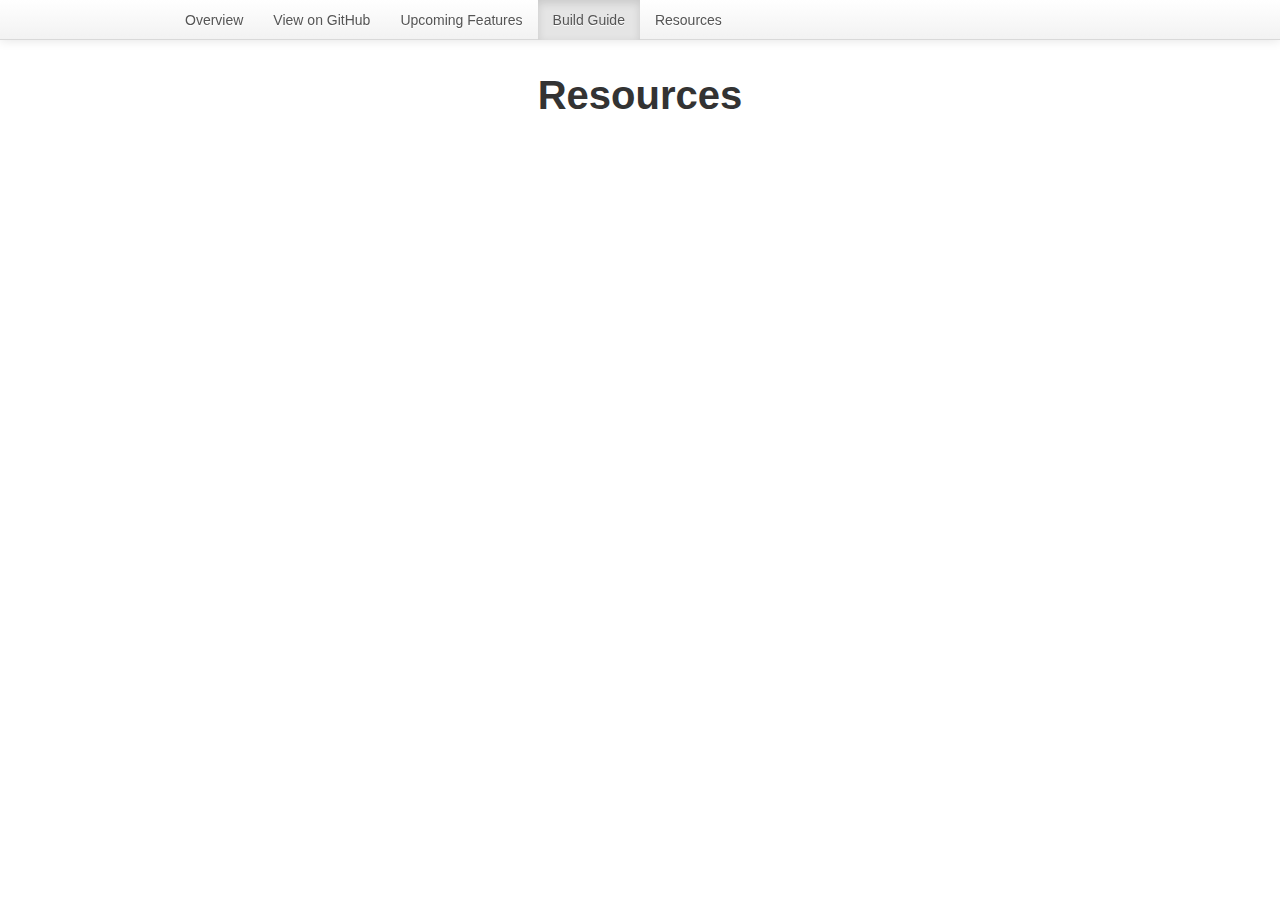
==== build-guide.html @ 9499605d "Created template pages" ====
<!DOCTYPE html>
<html>
    <head>
        <title>OpenWeather++</title>
        <meta name="viewport" content="width=device-width, initial-scale=1, maximum-scale=1">
        <script src="https://ajax.googleapis.com/ajax/libs/jquery/1.7.2/jquery.min.js"></script>
        <link type="text/css" href="bootstrap/css/bootstrap-responsive.css" rel="Stylesheet">
        <link type="text/css" href="bootstrap/css/bootstrap.css" rel="Stylesheet"/>
        <link type="text/css" href="css/main.css" rel="Stylesheet"/>
        <script type="text/javascript" src="bootstrap/js/bootstrap.js"></script>
    </head>
    <body>
        <div class="navbar navbar-fixed-top">
            <div class="navbar-inner">
                <div class="container">
                    <div class="nav-collapse">
                        <ul class="nav">
                            <li><a href="index.html">Overview</a></li>
                            <li><a href="https://github.com/Tylerflick/OpenWeather-PlusPlus">View on GitHub</a></li>
                            <li><a href="upcoming.html">Upcoming Features</a></li>
                            <li class="active"><a>Build Guide</a></li>
                            <li><a href="resources.html">Resources</a></li>
                        </ul>
                    </div>
                </div>
            </div>
        </div>
        <div class="container-fluid">
            <div class="header row-fluid">
                <h1 class="centered" id="title">Resources</h1>
            </div>
            <div class="main row-fluid">
                
            </div>
        </div>
    </body>
</html>
---- css/main.css ----
.header
{
    margin-top: 50px;
    padding-top: 15px;
}
.centered
{
    display: block !important;
    margin-left: auto !important;
    margin-right: auto !important;
    text-align: center;
}
#title
{
    font-size: 30pt !important;
}
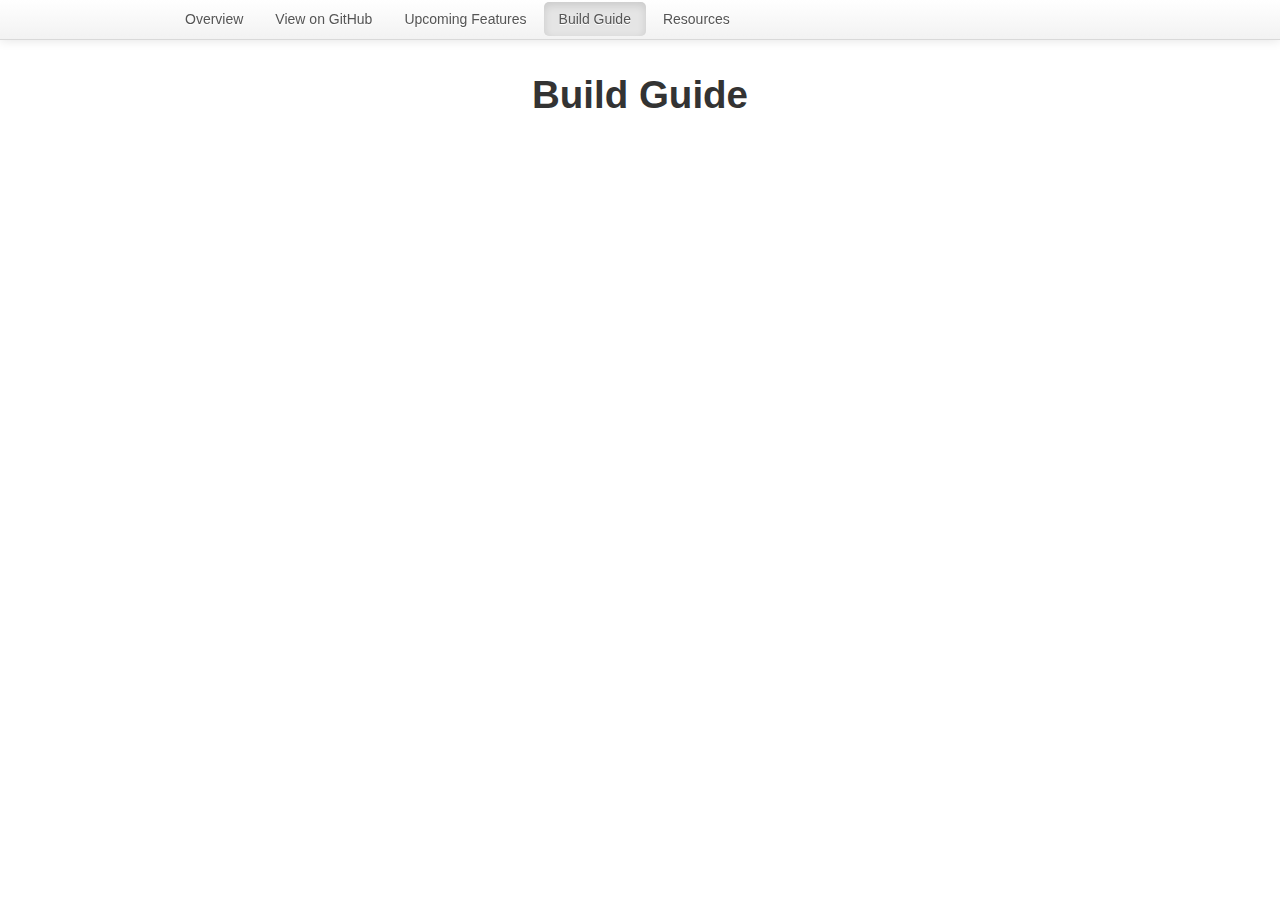
==== commit 8a4df803: "Added graphics to index. Updates whitepaper." ====
--- a/build-guide.html
+++ b/build-guide.html
@@ -13,21 +13,19 @@
         <div class="navbar navbar-fixed-top">
             <div class="navbar-inner">
                 <div class="container">
-                    <div class="nav-collapse">
-                        <ul class="nav">
-                            <li><a href="index.html">Overview</a></li>
-                            <li><a href="https://github.com/Tylerflick/OpenWeather-PlusPlus">View on GitHub</a></li>
-                            <li><a href="upcoming.html">Upcoming Features</a></li>
-                            <li class="active"><a>Build Guide</a></li>
-                            <li><a href="resources.html">Resources</a></li>
-                        </ul>
-                    </div>
+                    <ul class="nav nav-pills">
+                        <li><a href="index.html">Overview</a></li>
+                        <li><a href="https://github.com/Tylerflick/OpenWeather-PlusPlus">View on GitHub</a></li>
+                        <li><a href="upcoming.html">Upcoming Features</a></li>
+                        <li class="active"><a>Build Guide</a></li>
+                        <li><a href="resources.html">Resources</a></li>
+                    </ul>
                 </div>
             </div>
         </div>
         <div class="container-fluid">
             <div class="header row-fluid">
-                <h1 class="centered" id="title">Resources</h1>
+                <h1 class="centered" id="title">Build Guide</h1>
             </div>
             <div class="main row-fluid">
                 
--- a/css/main.css
+++ b/css/main.css
@@ -12,5 +12,42 @@
 }
 #title
 {
-    font-size: 30pt !important;
+	font-size: 2.75em !important;
+	display: block;
 }
+.cloud-parent
+{
+	position: relative;
+	z-index: -1;
+	bottom: 62px;
+}
+#cloud-img
+{
+	max-width: 120px;
+	position: relative;
+	right: 163px;
+	bottom: 30px;
+	z-index: -3;
+
+	animation: cloud 5s infinite;
+	-webkit-animation: cloud 5s infinite;
+}
+
+
+
+@keyframes cloud
+{
+	from {width: 15% !important}
+	to {width: 18% !important}
+}
+
+@-webkit-keyframes cloud
+{
+	0% {max-width: 120px}
+	
+	50% {max-width: 125px}
+	
+	100% {max-width: 120px}
+}
+
+
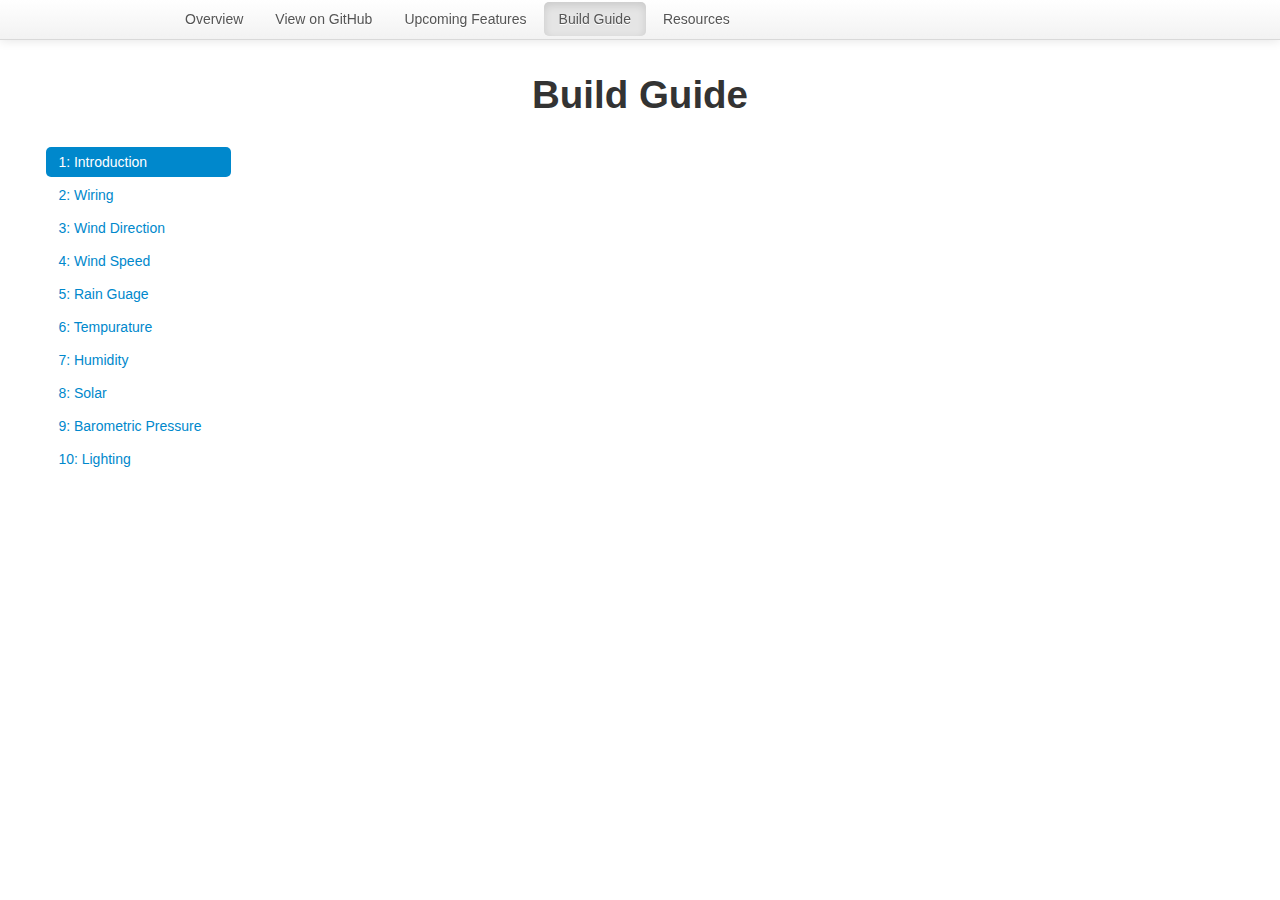
==== commit 60c114ba: "Added content to site. Renamed docs" ====
--- a/build-guide.html
+++ b/build-guide.html
@@ -27,8 +27,23 @@
             <div class="header row-fluid">
                 <h1 class="centered" id="title">Build Guide</h1>
             </div>
-            <div class="main row-fluid">
-                
+            <div class="main row-fluid tabbable">
+				</br>
+				<ul class="nav nav-pills nav-stacked span2">
+				  <li class="active"><a href="">1: Introduction</a></li>
+				  <li><a href="#wiring">2: Wiring</a></li>
+				  <li><a href="#wind_dir">3: Wind Direction</a></li>
+				  <li><a href="#wind_spd">4: Wind Speed</a></li>
+				  <li><a href="#rain">5: Rain Guage</a></li>
+				  <li><a href="#temp">6: Tempurature</a></li>
+				  <li><a href="#hum">7: Humidity</a></li>
+				  <li><a href="#solar">8: Solar</a></li>
+				  <li><a href="#bar">9: Barometric Pressure</a></li>
+				  <li><a href="#lighting">10: Lighting</a></li>
+				</ul>
+				<div class="span9 pill-content">
+					
+				</div>
             </div>
         </div>
     </body>
--- a/css/main.css
+++ b/css/main.css
@@ -24,30 +24,49 @@
 #cloud-img
 {
 	max-width: 120px;
+	height: auto;
 	position: relative;
 	right: 163px;
-	bottom: 30px;
+	bottom: 27px;
 	z-index: -3;
-
-	animation: cloud 5s infinite;
+/*	animation: cloud 5s infinite;
 	-webkit-animation: cloud 5s infinite;
+	-moz-animation: cloud 5s infinite;*/
 }
 
 
 
 @keyframes cloud
 {
-	from {width: 15% !important}
-	to {width: 18% !important}
+	0% {max-width: 120px}
+	50% {max-width: 125px}
+	100% {max-width: 120px}
 }
 
 @-webkit-keyframes cloud
 {
 	0% {max-width: 120px}
-	
 	50% {max-width: 125px}
-	
 	100% {max-width: 120px}
 }
 
+@-moz-keyframes cloud
+{
+	0% {max-width: 120px}
+	50% {max-width: 125px}
+	100% {max-width: 120px}
+}
 
+.large-font
+{
+	font-size: 16pt;
+	line-height: 120%;
+	text-align: center;
+}
+.main-button
+{
+	margin-right: 20px;
+	width: 200px !important;
+}
+
+
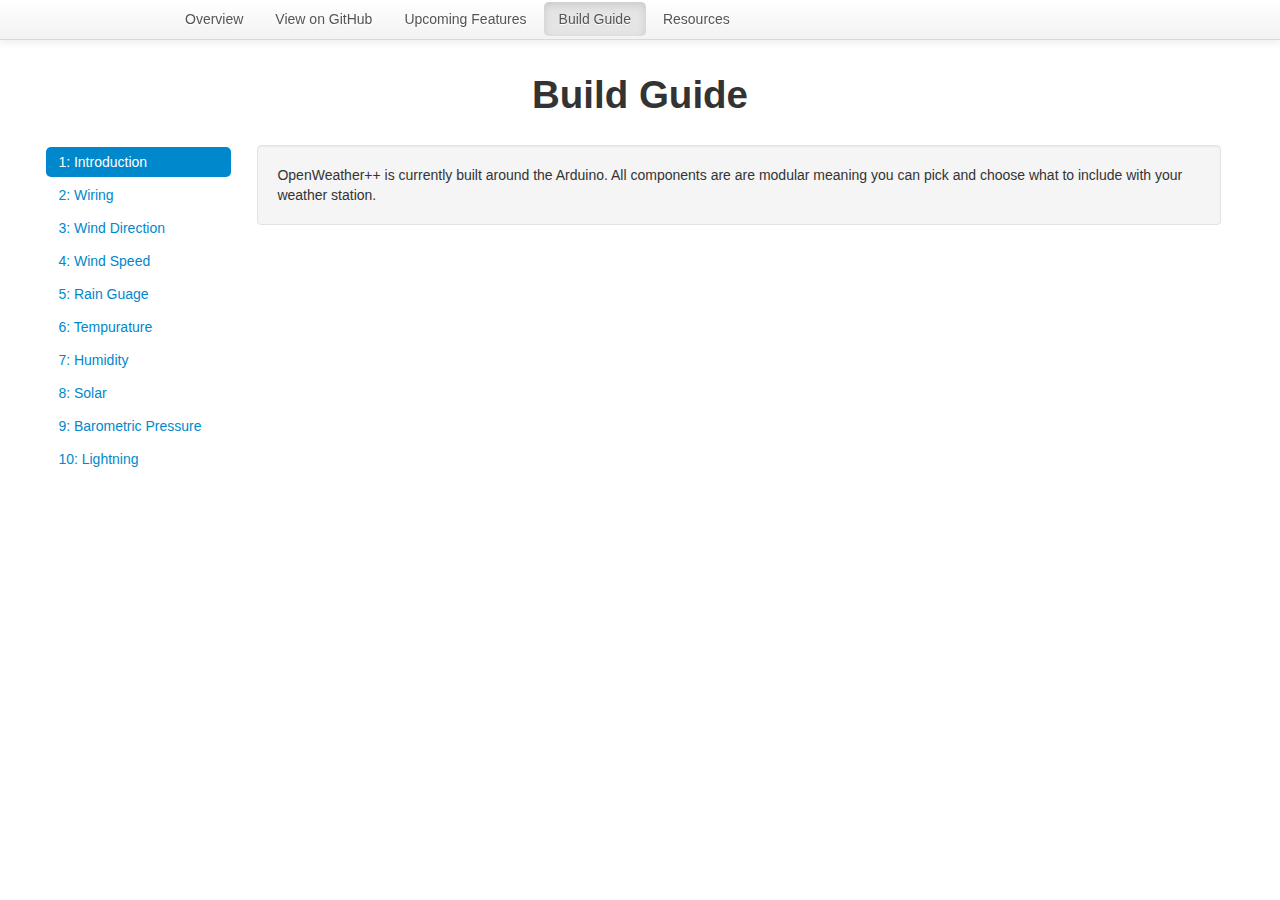
==== commit 0a72377a: "Updates to Build Guide. Added cloud animation to landing page" ====
--- a/build-guide.html
+++ b/build-guide.html
@@ -7,7 +7,7 @@
         <link type="text/css" href="bootstrap/css/bootstrap-responsive.css" rel="Stylesheet">
         <link type="text/css" href="bootstrap/css/bootstrap.css" rel="Stylesheet"/>
         <link type="text/css" href="css/main.css" rel="Stylesheet"/>
-        <script type="text/javascript" src="bootstrap/js/bootstrap.js"></script>
+		<script type="text/javascript" src="js/build.js"></script>
     </head>
     <body>
         <div class="navbar navbar-fixed-top">
@@ -30,21 +30,59 @@
             <div class="main row-fluid tabbable">
 				</br>
 				<ul class="nav nav-pills nav-stacked span2">
-				  <li class="active"><a href="">1: Introduction</a></li>
-				  <li><a href="#wiring">2: Wiring</a></li>
-				  <li><a href="#wind_dir">3: Wind Direction</a></li>
-				  <li><a href="#wind_spd">4: Wind Speed</a></li>
-				  <li><a href="#rain">5: Rain Guage</a></li>
-				  <li><a href="#temp">6: Tempurature</a></li>
-				  <li><a href="#hum">7: Humidity</a></li>
-				  <li><a href="#solar">8: Solar</a></li>
-				  <li><a href="#bar">9: Barometric Pressure</a></li>
-				  <li><a href="#lighting">10: Lighting</a></li>
+				  <li class="active"><a href="#intro" data-toggle="pill">1: Introduction</a></li>
+				  <li><a href="#wiring" data-toggle="pill">2: Wiring</a></li>
+				  <li><a href="#wind_dir" data-toggle="pill">3: Wind Direction</a></li>
+				  <li><a href="#wind_spd" data-toggle="pill">4: Wind Speed</a></li>
+				  <li><a href="#rain" data-toggle="pill">5: Rain Guage</a></li>
+				  <li><a href="#temp" data-toggle="pill">6: Tempurature</a></li>
+				  <li><a href="#hum" data-toggle="pill">7: Humidity</a></li>
+				  <li><a href="#solar" data-toggle="pill">8: Solar</a></li>
+				  <li><a href="#bar" data-toggle="pill">9: Barometric Pressure</a></li>
+				  <li><a href="#lightning" data-toggle="pill">10: Lightning</a></li>
 				</ul>
 				<div class="span9 pill-content">
-					
+					<div id="intro" class="pill-pane active fade in row-fluid well">
+						OpenWeather++ is currently built around the Arduino. All components are are modular meaning you can pick and choose what to include with your weather station. 
+					</div>
+					<div id="wiring" class="pill-pane fade in row-fluid well">
+						</br>
+						The wiring for OpenWeather++ is built on CAT2 and CAT5. This makes assembling the weather station a snap. All wiring of CAT5 in this tutorial is based on the 'strait-through' cabling standard. If HobbyBoards.com OneWire modules are going to be used in your weather station we recommend using a HobbyBoards powered hub which feeds all of your OneWire modules with 5 volts via RJ-45 ports.
+						</br></br>
+						<div class="span3"></div><img class="img-polaroid span6" src="images/rj45.png"></img>
+					</div>
+					<div id="wind_dir" class="pill-pane fade in row-fluid well">
+						<img class="img-polaroid"></img>
+						</br>
+						Wind Direction is provided by the wind vane module off of the Argent Data Systems weather base. This module uses 8 different resistors, which are able to provide a reading of 16 different headings. The wind vane sends back an analog signal on the <a rel="tooltip" data-placement="top" data-original-title="The inner two wires are used by the anomometer" id="wind-dir-ttip">outer two wires</a> of its CAT2 cable. The OpenWeather++ source code designates Ardiuno analog pin 5 for reading in the wind vane data, however you may change this to whicherver analog pin you like. A 10k pull up resistor from a 5v rail (Arduino or External Source) must make connection to the wind vane data wire on RJ-45 pin 7. The connection is grounded via RJ-45 pin 3.
+						
+					</div>
+					<div id="wind_spd" class="pill-pane fade in row-fluid well">
+						Lorem ipsum dolor sit amet, consectetur adipisicing elit, sed do eiusmod tempor incididunt ut labore et dolore magna aliqua. Ut enim ad minim veniam, quis nostrud exercitation ullamco laboris nisi ut aliquip ex ea commodo consequat. Duis aute irure dolor in reprehenderit in voluptate velit esse cillum dolore eu fugiat nulla pariatur. Excepteur sint occaecat cupidatat non proident, sunt in culpa qui officia deserunt mollit anim id est laborum.
+							
+					</div>
+					<div id="rain" class="pill-pane fade in row-fluid well">
+						Lorem ipsum dolor sit amet, consectetur adipisicing elit, sed do eiusmod tempor incididunt ut labore et dolore magna aliqua. Ut enim ad minim veniam, quis nostrud exercitation ullamco laboris nisi ut aliquip ex ea commodo consequat. Duis aute irure dolor in reprehenderit in voluptate velit esse cillum dolore eu fugiat nulla pariatur. Excepteur sint occaecat cupidatat non proident, sunt in culpa qui officia deserunt mollit anim id est laborum.
+					</div>
+					<div id="temp" class="pill-pane fade in row-fluid well">
+						Lorem ipsum dolor sit amet, consectetur adipisicing elit, sed do eiusmod tempor incididunt ut labore et dolore magna aliqua. Ut enim ad minim veniam, quis nostrud exercitation ullamco laboris nisi ut aliquip ex ea commodo consequat. Duis aute irure dolor in reprehenderit in voluptate velit esse cillum dolore eu fugiat nulla pariatur. Excepteur sint occaecat cupidatat non proident, sunt in culpa qui officia deserunt mollit anim id est laborum.
+					</div>
+					<div id="hum" class="pill-pane fade in row-fluid well">
+						Lorem ipsum dolor sit amet, consectetur adipisicing elit, sed do eiusmod tempor incididunt ut labore et dolore magna aliqua. Ut enim ad minim veniam, quis nostrud exercitation ullamco laboris nisi ut aliquip ex ea commodo consequat. Duis aute irure dolor in reprehenderit in voluptate velit esse cillum dolore eu fugiat nulla pariatur. Excepteur sint occaecat cupidatat non proident, sunt in culpa qui officia deserunt mollit anim id est laborum.
+							
+					</div>
+					<div id="solar" class="pill-pane fade in row-fluid well">
+						Lorem ipsum dolor sit amet, consectetur adipisicing elit, sed do eiusmod tempor incididunt ut labore et dolore magna aliqua. Ut enim ad minim veniam, quis nostrud exercitation ullamco laboris nisi ut aliquip ex ea commodo consequat. Duis aute irure dolor in reprehenderit in voluptate velit esse cillum dolore eu fugiat nulla pariatur. Excepteur sint occaecat cupidatat non proident, sunt in culpa qui officia deserunt mollit anim id est laborum.
+					</div>
+					<div id="bar" class="pill-pane fade in row-fluid well">
+						Lorem ipsum dolor sit amet, consectetur adipisicing elit, sed do eiusmod tempor incididunt ut labore et dolore magna aliqua. Ut enim ad minim veniam, quis nostrud exercitation ullamco laboris nisi ut aliquip ex ea commodo consequat. Duis aute irure dolor in reprehenderit in voluptate velit esse cillum dolore eu fugiat nulla pariatur. Excepteur sint occaecat cupidatat non proident, sunt in culpa qui officia deserunt mollit anim id est laborum.
+					</div>
+					<div id="lightning" class="pill-pane fade in row-fluid well">
+						Lorem ipsum dolor sit amet, consectetur adipisicing elit, sed do eiusmod tempor incididunt ut labore et dolore magna aliqua. Ut enim ad minim veniam, quis nostrud exercitation ullamco laboris nisi ut aliquip ex ea commodo consequat. Duis aute irure dolor in reprehenderit in voluptate velit esse cillum dolore eu fugiat nulla pariatur. Excepteur sint occaecat cupidatat non proident, sunt in culpa qui officia deserunt mollit anim id est laborum.
+					</div>
 				</div>
             </div>
         </div>
     </body>
+	 <script type="text/javascript" src="bootstrap/js/bootstrap.js"></script>
 </html>--- a/css/main.css
+++ b/css/main.css
@@ -68,5 +68,15 @@
 	margin-right: 20px;
 	width: 200px !important;
 }
-
-
+.cloud-hidden
+{
+	opacity: 01;
+	position: absolute;
+	top: -90px;
+	left: -800px;
+	z-index: 100;
+}
+#wind-dir-ttip:hover
+{
+	text-decoration: none;
+}
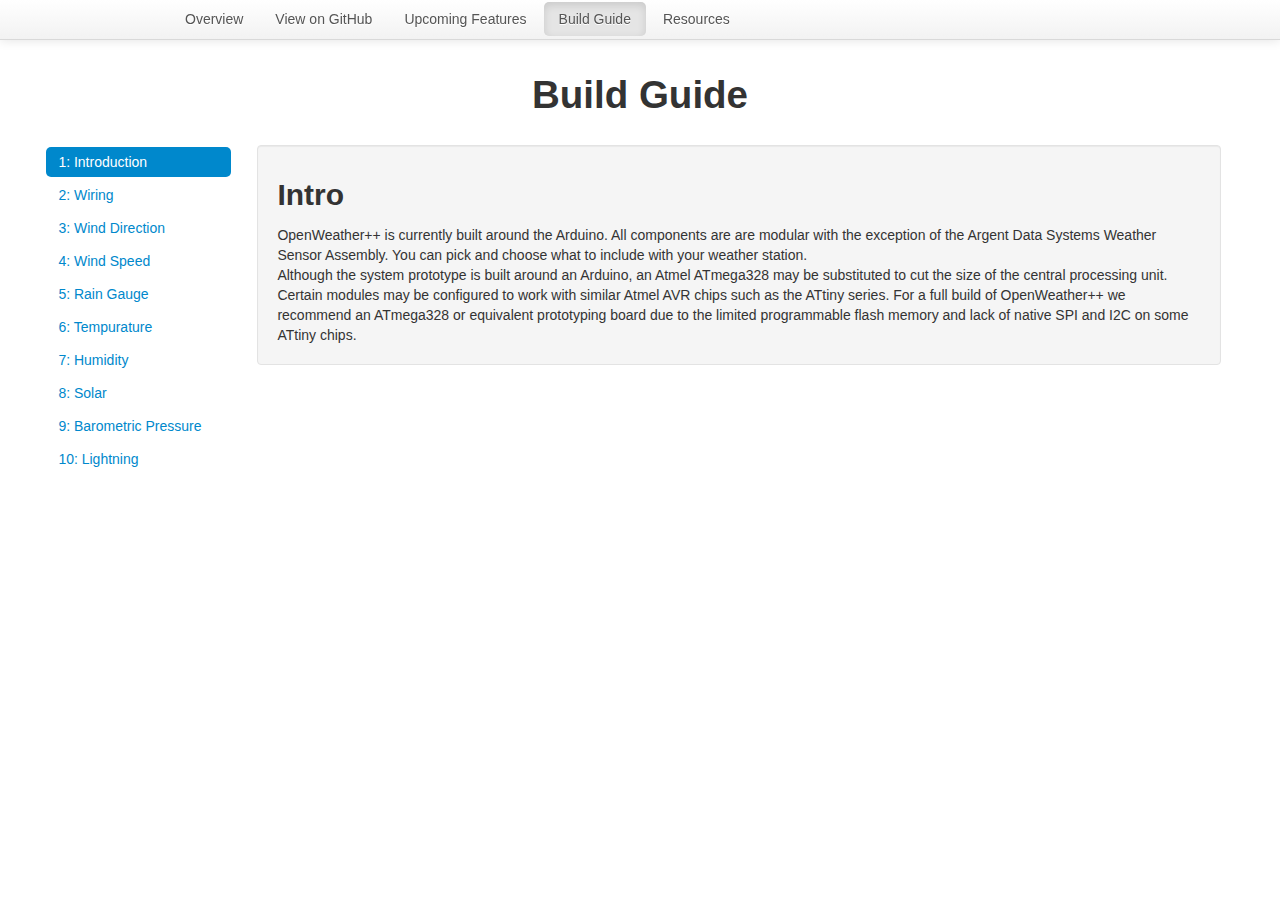
==== commit eb615359: "Created testing chart, unit tests for Wind & Rain" ====
--- a/build-guide.html
+++ b/build-guide.html
@@ -1,88 +1,306 @@
-<!DOCTYPE html>
-<html>
-    <head>
-        <title>OpenWeather++</title>
-        <meta name="viewport" content="width=device-width, initial-scale=1, maximum-scale=1">
-        <script src="https://ajax.googleapis.com/ajax/libs/jquery/1.7.2/jquery.min.js"></script>
-        <link type="text/css" href="bootstrap/css/bootstrap-responsive.css" rel="Stylesheet">
-        <link type="text/css" href="bootstrap/css/bootstrap.css" rel="Stylesheet"/>
-        <link type="text/css" href="css/main.css" rel="Stylesheet"/>
-		<script type="text/javascript" src="js/build.js"></script>
-    </head>
-    <body>
-        <div class="navbar navbar-fixed-top">
-            <div class="navbar-inner">
-                <div class="container">
-                    <ul class="nav nav-pills">
-                        <li><a href="index.html">Overview</a></li>
-                        <li><a href="https://github.com/Tylerflick/OpenWeather-PlusPlus">View on GitHub</a></li>
-                        <li><a href="upcoming.html">Upcoming Features</a></li>
-                        <li class="active"><a>Build Guide</a></li>
-                        <li><a href="resources.html">Resources</a></li>
-                    </ul>
-                </div>
-            </div>
-        </div>
-        <div class="container-fluid">
-            <div class="header row-fluid">
-                <h1 class="centered" id="title">Build Guide</h1>
-            </div>
-            <div class="main row-fluid tabbable">
-				</br>
-				<ul class="nav nav-pills nav-stacked span2">
-				  <li class="active"><a href="#intro" data-toggle="pill">1: Introduction</a></li>
-				  <li><a href="#wiring" data-toggle="pill">2: Wiring</a></li>
-				  <li><a href="#wind_dir" data-toggle="pill">3: Wind Direction</a></li>
-				  <li><a href="#wind_spd" data-toggle="pill">4: Wind Speed</a></li>
-				  <li><a href="#rain" data-toggle="pill">5: Rain Guage</a></li>
-				  <li><a href="#temp" data-toggle="pill">6: Tempurature</a></li>
-				  <li><a href="#hum" data-toggle="pill">7: Humidity</a></li>
-				  <li><a href="#solar" data-toggle="pill">8: Solar</a></li>
-				  <li><a href="#bar" data-toggle="pill">9: Barometric Pressure</a></li>
-				  <li><a href="#lightning" data-toggle="pill">10: Lightning</a></li>
-				</ul>
-				<div class="span9 pill-content">
-					<div id="intro" class="pill-pane active fade in row-fluid well">
-						OpenWeather++ is currently built around the Arduino. All components are are modular meaning you can pick and choose what to include with your weather station. 
-					</div>
-					<div id="wiring" class="pill-pane fade in row-fluid well">
-						</br>
-						The wiring for OpenWeather++ is built on CAT2 and CAT5. This makes assembling the weather station a snap. All wiring of CAT5 in this tutorial is based on the 'strait-through' cabling standard. If HobbyBoards.com OneWire modules are going to be used in your weather station we recommend using a HobbyBoards powered hub which feeds all of your OneWire modules with 5 volts via RJ-45 ports.
-						</br></br>
-						<div class="span3"></div><img class="img-polaroid span6" src="images/rj45.png"></img>
-					</div>
-					<div id="wind_dir" class="pill-pane fade in row-fluid well">
-						<img class="img-polaroid"></img>
-						</br>
-						Wind Direction is provided by the wind vane module off of the Argent Data Systems weather base. This module uses 8 different resistors, which are able to provide a reading of 16 different headings. The wind vane sends back an analog signal on the <a rel="tooltip" data-placement="top" data-original-title="The inner two wires are used by the anomometer" id="wind-dir-ttip">outer two wires</a> of its CAT2 cable. The OpenWeather++ source code designates Ardiuno analog pin 5 for reading in the wind vane data, however you may change this to whicherver analog pin you like. A 10k pull up resistor from a 5v rail (Arduino or External Source) must make connection to the wind vane data wire on RJ-45 pin 7. The connection is grounded via RJ-45 pin 3.
-						
-					</div>
-					<div id="wind_spd" class="pill-pane fade in row-fluid well">
-						Lorem ipsum dolor sit amet, consectetur adipisicing elit, sed do eiusmod tempor incididunt ut labore et dolore magna aliqua. Ut enim ad minim veniam, quis nostrud exercitation ullamco laboris nisi ut aliquip ex ea commodo consequat. Duis aute irure dolor in reprehenderit in voluptate velit esse cillum dolore eu fugiat nulla pariatur. Excepteur sint occaecat cupidatat non proident, sunt in culpa qui officia deserunt mollit anim id est laborum.
-							
-					</div>
-					<div id="rain" class="pill-pane fade in row-fluid well">
-						Lorem ipsum dolor sit amet, consectetur adipisicing elit, sed do eiusmod tempor incididunt ut labore et dolore magna aliqua. Ut enim ad minim veniam, quis nostrud exercitation ullamco laboris nisi ut aliquip ex ea commodo consequat. Duis aute irure dolor in reprehenderit in voluptate velit esse cillum dolore eu fugiat nulla pariatur. Excepteur sint occaecat cupidatat non proident, sunt in culpa qui officia deserunt mollit anim id est laborum.
-					</div>
-					<div id="temp" class="pill-pane fade in row-fluid well">
-						Lorem ipsum dolor sit amet, consectetur adipisicing elit, sed do eiusmod tempor incididunt ut labore et dolore magna aliqua. Ut enim ad minim veniam, quis nostrud exercitation ullamco laboris nisi ut aliquip ex ea commodo consequat. Duis aute irure dolor in reprehenderit in voluptate velit esse cillum dolore eu fugiat nulla pariatur. Excepteur sint occaecat cupidatat non proident, sunt in culpa qui officia deserunt mollit anim id est laborum.
-					</div>
-					<div id="hum" class="pill-pane fade in row-fluid well">
-						Lorem ipsum dolor sit amet, consectetur adipisicing elit, sed do eiusmod tempor incididunt ut labore et dolore magna aliqua. Ut enim ad minim veniam, quis nostrud exercitation ullamco laboris nisi ut aliquip ex ea commodo consequat. Duis aute irure dolor in reprehenderit in voluptate velit esse cillum dolore eu fugiat nulla pariatur. Excepteur sint occaecat cupidatat non proident, sunt in culpa qui officia deserunt mollit anim id est laborum.
-							
-					</div>
-					<div id="solar" class="pill-pane fade in row-fluid well">
-						Lorem ipsum dolor sit amet, consectetur adipisicing elit, sed do eiusmod tempor incididunt ut labore et dolore magna aliqua. Ut enim ad minim veniam, quis nostrud exercitation ullamco laboris nisi ut aliquip ex ea commodo consequat. Duis aute irure dolor in reprehenderit in voluptate velit esse cillum dolore eu fugiat nulla pariatur. Excepteur sint occaecat cupidatat non proident, sunt in culpa qui officia deserunt mollit anim id est laborum.
-					</div>
-					<div id="bar" class="pill-pane fade in row-fluid well">
-						Lorem ipsum dolor sit amet, consectetur adipisicing elit, sed do eiusmod tempor incididunt ut labore et dolore magna aliqua. Ut enim ad minim veniam, quis nostrud exercitation ullamco laboris nisi ut aliquip ex ea commodo consequat. Duis aute irure dolor in reprehenderit in voluptate velit esse cillum dolore eu fugiat nulla pariatur. Excepteur sint occaecat cupidatat non proident, sunt in culpa qui officia deserunt mollit anim id est laborum.
-					</div>
-					<div id="lightning" class="pill-pane fade in row-fluid well">
-						Lorem ipsum dolor sit amet, consectetur adipisicing elit, sed do eiusmod tempor incididunt ut labore et dolore magna aliqua. Ut enim ad minim veniam, quis nostrud exercitation ullamco laboris nisi ut aliquip ex ea commodo consequat. Duis aute irure dolor in reprehenderit in voluptate velit esse cillum dolore eu fugiat nulla pariatur. Excepteur sint occaecat cupidatat non proident, sunt in culpa qui officia deserunt mollit anim id est laborum.
-					</div>
-				</div>
-            </div>
-        </div>
-    </body>
-	 <script type="text/javascript" src="bootstrap/js/bootstrap.js"></script>
+<!DOCTYPE html>
+<html>
+    <head>
+        <title>OpenWeather++</title>
+        <meta name="viewport" content="width=device-width, initial-scale=1, maximum-scale=1">
+        <script src="https://ajax.googleapis.com/ajax/libs/jquery/1.7.2/jquery.min.js"></script>
+        <link type="text/css" href="bootstrap/css/bootstrap-responsive.css" rel="Stylesheet">
+        <link type="text/css" href="bootstrap/css/bootstrap.css" rel="Stylesheet"/>
+        <link type="text/css" href="css/main.css" rel="Stylesheet"/>
+		<script type="text/javascript" src="js/build.js"></script>
+		<link href="css/prettify.css" type="text/css" rel="stylesheet" />
+        <script type="text/javascript" src="js/prettify.js"></script>
+        <script type="text/javascript">
+            $(document).ready(function(){
+                prettyPrint();
+            });
+        </script>
+    </head>
+    <body>
+        <div class="navbar navbar-fixed-top">
+            <div class="navbar-inner">
+                <div class="container">
+                    <ul class="nav nav-pills">
+                        <li><a href="index.html">Overview</a></li>
+                        <li><a href="https://github.com/Tylerflick/OpenWeather-PlusPlus">View on GitHub</a></li>
+                        <li><a href="upcoming.html">Upcoming Features</a></li>
+                        <li class="active"><a>Build Guide</a></li>
+                        <li><a href="resources.html">Resources</a></li>
+                    </ul>
+                </div>
+            </div>
+        </div>
+        <div class="container-fluid">
+            <div class="header row-fluid">
+                <h1 class="centered" id="title">Build Guide</h1>
+            </div>
+            <div class="main row-fluid tabbable">
+				</br>
+				<ul class="nav nav-pills nav-stacked span2">
+				  <li class="active"><a href="#intro" data-toggle="pill">1: Introduction</a></li>
+				  <li><a href="#wiring" data-toggle="pill">2: Wiring</a></li>
+				  <li><a href="#wind_dir" data-toggle="pill">3: Wind Direction</a></li>
+				  <li><a href="#wind_spd" data-toggle="pill">4: Wind Speed</a></li>
+				  <li><a href="#rain" data-toggle="pill">5: Rain Gauge</a></li>
+				  <li><a href="#temp" data-toggle="pill">6: Tempurature</a></li>
+				  <li><a href="#hum" data-toggle="pill">7: Humidity</a></li>
+				  <li><a href="#solar" data-toggle="pill">8: Solar</a></li>
+				  <li><a href="#bar" data-toggle="pill">9: Barometric Pressure</a></li>
+				  <li><a href="#lightning" data-toggle="pill">10: Lightning</a></li>
+				</ul>
+				<div class="span9 pill-content">
+					<div id="intro" class="pill-pane active fade in row-fluid well">
+					    <h2 class="centered-text">Intro</h2>
+						OpenWeather++ is currently built around the Arduino. All components are are modular with the exception of the Argent Data Systems Weather Sensor Assembly. You can pick and choose what to include with your weather station.</br>Although the system prototype is built around an Arduino, an Atmel ATmega328 may be substituted to cut the size of the central processing unit. Certain modules may be configured to work with similar Atmel AVR chips such as the ATtiny series. For a full build of OpenWeather++ we recommend an ATmega328 or equivalent prototyping board due to the limited programmable flash memory and lack of native SPI and I2C on some ATtiny chips.
+					</div>
+					<div id="wiring" class="pill-pane fade in row-fluid well">
+					    <h2 class="centered-text">Wiring</h2>
+						</br>
+						The wiring for OpenWeather++ is built on CAT2 and CAT5. This makes assembling the weather station a snap. All wiring of CAT5 in this tutorial is based on the 'strait-through' cabling standard. If HobbyBoards.com OneWire modules are going to be used in your weather station we recommend using a HobbyBoards powered hub which feeds all of your OneWire modules with 5 volts via RJ-45 ports.
+						</br></br>
+						<div class="span3"></div><img class="img-polaroid span6" src="images/rj45.png"></img>
+					</div>
+					<div id="wind_dir" class="pill-pane fade in row-fluid well">
+					    <h2 class="centered-text">Wind Direction</h2>
+						<div class="span12">
+						    <img class="img-polaroid span4 padded-image" src="images/windvane.jpeg"></img>
+						    </br>
+						    <h3>Overview</h3>
+						    <span class="span7">Wind Direction is provided by the wind vane module on the Argent Data Systems weather base. This module uses 8 different resistors, which are able to provide a reading of 16 different headings. The wind vane sends back an analog signal on the <a rel="tooltip" data-placement="top" data-original-title="The inner two wires are used by the anomometer" id="wind-dir-ttip">outer two wires</a> of its CAT2 cable. The OpenWeather++ source code designates Ardiuno analog pin 5 for reading in the wind vane data, however you may change this to whicherver analog pin you like. A 10k pull up resistor from a 5v rail (Arduino or External Source) must make connection to the wind vane data wire on RJ-45 pin 7. The connection is grounded via RJ-45 pin 3.</span></br>
+                            </div>
+                            <div>
+                            <h3 class="centered-text">Source Code</h3>
+                            <h5>The wind vane is initialized with the following statements</h5>
+    <pre class="prettyprint linenums code-blox"><code class-action="lang-c">    #define PIN_VANE    5     // Analog 5
+    #define ulong unsigned long //shorthand type
+    #define NUMDIRS 8   //define num directions
+    #define MSECS_CALC_WIND_DIR   1000</code></pre>
+    
+                            <h5>The next section of code sets up a few variables to deal with the different directions</h5>
+                            <pre class="prettyprint linenums code-blox">
+    <code >ulong   adc[NUMDIRS] = {26, 45, 77, 118, 161, 196, 220, 256};
+    // These directions match 1-for-1 with the values in adc, but
+    // will have to be adjusted as noted above. Modify 'dirOffset'
+    // to which direction is 'away' (it's West here).
+    char *strVals[NUMDIRS] = {"W","NW","N","SW","NE","S","SE","E"};
+    byte dirOffset=0;
+    ulong nextCalcDir;                  // When we next calc the direction
+    ulong time;                         // Millis() at each start of loop().</code></pre>
+    
+                            <h5>Code to add to the setup() function</h5>
+                            <pre class="prettyprint linenums code-blox">
+    <code>Serial.begin(9600); //For serial debugging
+    nextCalcDir = millis() + MSECS_CALC_WIND_DIR; //set time to calculate
+    unsigned long startTime = millis(); //set start time</code></pre>
+    
+                            <h5>Code to add to the loop() function</h5>
+                            <pre class="prettyprint linenums code-blox">
+    <code>time = millis(); //get the current time
+    if (time >= nextCalcDir) { //if current time is greater or equal to time to calculate
+        calcWindDir(); //call the wind direction calculating function
+        nextCalcDir = time + MSECS_CALC_WIND_DIR; //set the next time to calculate
+    }</code></pre>
+    
+                            <h5>The calcWindDir() prototype</h5>
+                            <pre class="prettyprint linenums code-blox">
+    <code>void calcWindDir() {
+        int val;
+        byte x, reading;
+        val = analogRead(PIN_VANE);
+        val >>=2;                        // Shift to 255 range
+        reading = val;
+        // Look the reading up in directions table. Find the first value
+        // that's >= to what we got.
+        for (x=0; x&ltNUMDIRS; x++) {
+          if (adc[x] &gt= reading)
+             break;
+        }
+        x = (x + dirOffset) % 8;   // Adjust for orientation
+        Serial.print("Dir: ");
+        Serial.print(strVals[x]);
+        Serial.println();
+    }</code></pre>
+						</div>
+						<div>
+						    <h3 class="centered-text">Unit Testing</h3>
+						    <div class="well">
+						    Unit testing is performed with the wind vane, an Arduino linked to a PC with serial out debugging enabled, or another means of reading the reported wind vane direction, and a compass that has an error tolerance no greater than 2&deg.
+						    Perform the following steps to ensure the wind vane is within an acceptable means of error tolerance, which for this module is 15&deg.
+						    <ol>
+						        <li>Emplace the weather unit in a fixed stable position for testing</li>
+						        <li>Find magnetic north with the reference compass</li>
+						        <li>Rotate the wind vane until its reading show north. There are small cardinal direction guide markings on the top of the non-moving element of the wind vane</li>
+						        <li>Keeping the wind vane module static & ensuring that it stays reading north, rotate the weather station assembly until the wind vane is aligned with the compass's magnetic north azimuth</li>
+						        <li>Rotate the wind vane 45&deg clockwise</li>
+						        <li>Using the compass, shoot an azimuth aligned with the wind vane. The wind vane should read NE while the compass 45&deg.</li>
+						        <li>Rinse and repeat for all cardinal and ordinal directions</li>
+						    </ol>
+						    If your wind vane module is off at any directions this probably means it has an error tolerance greater than 15&deg and needs to be replaced as calibration is not within the scope of this tutorial.
+						    </div>
+						</div>
+					</div>
+					<div id="wind_spd" class="pill-pane fade in row-fluid well">
+					    <h2 class="centered-text">Wind Speed</h2>
+						<div class="span12">
+						    <img class="img-polaroid span4 padded-image" src="images/anomometer.jpeg"></img>
+						    </br>
+						    <h3>Overview</h3>
+                            <span class="span7">The anemometer module is the unit responsible for measuring wind speed. It accomplishes this by using tripping a contact as it spins with the wind. The anemometer data is transfered on the same CAT 2 cable as the wind vane, however it uses the inner two pins. When wiring this into an RJ-45 jack, pin 4 on the jack will be connected to ground. Pin 8 is connected to the Arduino digital pin 2 with a 10k pull up resistor connected to 5 volt line. Note that one interrupt per second is equivalent to a wind speed of 1.492 MPH or 2.4 km/h.</span>
+                            </div>
+                            <div>
+                            <h3 class="centered-text">Source Code</h3>
+                            <h5>The wind vane is initialized with the following statements</h5>
+    <pre class="prettyprint linenums code-blox"><code class-action="lang-c">    #define PIN_ANEMOMETER  2     // Digital 2
+    #define uint  unsigned int
+    #define ulong unsigned long</code></pre>
+    
+                            <h5>The next section of code sets up a few variables for timing and calculation</h5>
+                            <pre class="prettyprint linenums code-blox">
+    <code>// How often we want to calculate wind speed or direction
+    #define MSECS_CALC_WIND_SPEED 1000
+    volatile int numRevsAnemometer = 0; // Incremented in the interrupt
+    ulong nextCalcSpeed;                // When we next calc the wind speed
+    ulong time;                         // Millis() at each start of loop().</code></pre>
+    
+                            <h5>Code to add to the setup() function</h5>
+                            <pre class="prettyprint linenums code-blox">
+    <code>Serial.begin(9600); //For serial debugging
+    pinMode(PIN_ANEMOMETER, INPUT);
+    digitalWrite(PIN_ANEMOMETER, HIGH);
+    attachInterrupt(0, countAnemometer, FALLING);
+    nextCalcSpeed = millis() + MSECS_CALC_WIND_SPEED;
+    unsigned long startTime = millis(); //set start time</code></pre>
+    
+                            <h5>Code to add to the loop() function</h5>
+                            <pre class="prettyprint linenums code-blox">
+    <code>time = millis(); //get the current time
+    if (time >= nextCalcSpeed) {
+        calcWindSpeed();
+        nextCalcSpeed = time + MSECS_CALC_WIND_SPEED;
+    }</code></pre>
+    
+                            <h5>The countAnemometer() prototype</h5>
+                            <pre class="prettyprint linenums code-blox">
+    <code>void countAnemometer() {
+       numRevsAnemometer++;
+    }</code></pre>
+                            <h5>The calcWindSpeed() prototype</h5>
+                            <pre class="prettyprint linenums code-blox">
+    <code>void calcWindSpeed() {
+       int x, iSpeed;
+       // This will produce mph * 10
+       long speed = 14920;
+       speed *= numRevsAnemometer;
+       speed /= MSECS_CALC_WIND_SPEED;
+       iSpeed = speed;         // Need this for formatting below
+       Serial.print("Wind speed: ");
+       x = iSpeed / 100;
+       Serial.print(x);
+       Serial.print('.');
+       x = iSpeed % 10;
+       Serial.print(x);
+       Serial.println();
+       numRevsAnemometer = 0;        // Reset counter
+    }</code></pre>
+						</div>
+						<div>
+						    <h3 class="centered-text">Unit Testing</h3>
+						    <div class="well">
+							Unit testing for the anemometer is accomplished with an <a rel="tooltip" data-placement="bottom" data-original-title="OpenWeather++ accepts no responsiblity for the actions taken by the end user" id="wind-dir-ttip">automobile</a> with an accurate speed gauge or a <a rel="tooltip" data-placement="bottom" data-original-title="Probably a much safer form of testing than an automobile" id="wind-dir-ttip">wind chamber</a>. Testing with a motor vehicle should be done in a controlled environment and not on an open road. For testing with an automobile complete the following steps.
+						    <ol>
+								<li>With the anemometer either helped by an assistant or secured to the interior passenger side of the vehicle along with a computer for reading the data, position the anemometer slightly outside of the passenger window.</li>
+								<li>Safely begin operating the vehicle at a steady 10 miles per hour. One the vehicle has reached 10 MPH, begin data logging. Keep the speed for a long enough period of time to get enough data for a good average speed reading from the anemometer.</li>
+								<li>After stopping the vehicle, calculate the average speed readings. If the average is greater than or less than 10 MPH by 1 MPH, annotate as a note and proceed with the next step.</li>
+								<li>Repeat steps one through three increasing the speed of the vehicle by 10 MPH with each increment all the way up to 30 MPH.</li>
+								<li>If the error of the anemometer is linear, it may be corrected in the code with an adjustment. If the error is not linear and is sporadic there is an error in the module and it needs to be replaced.</li>
+						    </ol>
+						    </div>
+						</div>
+					</div>
+					<div id="rain" class="pill-pane fade in row-fluid well">
+					    <h2 class="centered-text">Rain Gauge</h2>
+						<div class="span12">
+						    <img class="img-polaroid span4 padded-image" src="images/rain.jpeg"></img>
+						    </br>
+						    <h3>Overview</h3>
+                            <span class="span7">The rain meter module functions on the design of a tip bucket. That is to say that after the bucket inside of the module fills to a certain threshold (.011" of precipitation) it tips to either side causing a contact closure in the circuit. The tip bucket then empties itself and moves to it's initial position waiting to fill up again. The rain gauge operates on its own CAT 2 cable. When plugged into an RJ-45 port the rain gauge is grounded on pin 4. Data is transmitted on pin 8. The data line is wired to Arduino pin 4 and must be connected to a 5 volt line via a 10 k pull up resistor.</span>
+                            </div>
+                            <div>
+                            <h3 class="centered-text">Source Code</h3>
+                            <h5>The rain gauge is initialized with the following statements</h5>
+    <pre class="prettyprint linenums code-blox"><code class-action="lang-c">    #define PIN_RAIN        3     // Digital 3
+    #define uint  unsigned int
+    #define ulong unsigned long</code></pre>
+    
+                            <h5>The next section of code sets up a few variables for timing and calculation</h5>
+                            <pre class="prettyprint linenums code-blox">
+    <code>// How often we want to calculate wind speed or direction
+    #define MSECS_CALC_RAIN 60000 //60 second interval
+    volatile int numRainDrops = 0; // Incremented in the interrupt
+    ulong nextCalcRain;                // When we next calc the wind speed
+    ulong time;                         // Millis() at each start of loop().</code></pre>
+    
+                            <h5>Code to add to the setup() function</h5>
+                            <pre class="prettyprint linenums code-blox">
+    <code>Serial.begin(9600); //For serial debugging
+    digitalWrite(PIN_RAIN, HIGH);
+    digitalWrite(PIN_ANEMOMETER, HIGH);
+    attachInterrupt(1, countRain, FALLING); //Fire countRain when the line goes from high to low
+    nextCalcRain = millis() + MSECS_CALC_RAIN;
+    unsigned long startTime = millis(); //set start time</code></pre>
+    
+                            <h5>Code to add to the loop() function</h5>
+                            <pre class="prettyprint linenums code-blox">
+    <code>time = millis(); //get the current time
+    if (time >= nextCalcSpeed) {
+        calcWindSpeed();
+        nextCalcSpeed = time + MSECS_CALC_WIND_SPEED;
+    }</code></pre>
+    
+                            <h5>The countRain() prototype</h5>
+                            <pre class="prettyprint linenums code-blox">
+    <code>void countRain() {
+       numRainDrops++;
+    }</code></pre>
+                            <h5>The calcRainFall() prototype</h5>
+                            <pre class="prettyprint linenums code-blox">
+    <code>void calcRainFall() {
+        Serial.print("Rain Fall: "); //debugging mode
+        Serial.print(numRainDrops * .011);
+    }</code></pre>
+						</div>
+						<div>
+						    <h3 class="centered-text">Unit Testing</h3>
+						    <div class="well">
+							Testing of the rain gauge is done with a cup of water, and exactly <a rel="tooltip" data-placement="top" data-original-title="2.77056 Fluid Ounces" id="wind-dir-ttip">5 cubic inches</a> of water, a container to catch the water exiting the gauge. and a computer for data logging.
+						    <ol>
+								<li>Begin data logging with the computer and slowly pour the water into the rain gauge.</li>
+								<li>After all the water has been poured into the rain gauge check the total reported precipitation</li>
+								<li>If the rain gauge is reports a sum with a tolerance greater than .1 inches check the code to ensure each interrupt is measured as .011".</li>
+								<li>If the code is correct and the gauge is has an tolerance of error greater than .5" the unit is defective and needs to be replaced"</li>
+						    </ol>
+						    </div>
+						</div>
+					</div>
+					<div id="temp" class="pill-pane fade in row-fluid well">
+						Lorem ipsum dolor sit amet, consectetur adipisicing elit, sed do eiusmod tempor incididunt ut labore et dolore magna aliqua. Ut enim ad minim veniam, quis nostrud exercitation ullamco laboris nisi ut aliquip ex ea commodo consequat. Duis aute irure dolor in reprehenderit in voluptate velit esse cillum dolore eu fugiat nulla pariatur. Excepteur sint occaecat cupidatat non proident, sunt in culpa qui officia deserunt mollit anim id est laborum.
+					</div>
+					<div id="hum" class="pill-pane fade in row-fluid well">
+						Lorem ipsum dolor sit amet, consectetur adipisicing elit, sed do eiusmod tempor incididunt ut labore et dolore magna aliqua. Ut enim ad minim veniam, quis nostrud exercitation ullamco laboris nisi ut aliquip ex ea commodo consequat. Duis aute irure dolor in reprehenderit in voluptate velit esse cillum dolore eu fugiat nulla pariatur. Excepteur sint occaecat cupidatat non proident, sunt in culpa qui officia deserunt mollit anim id est laborum.
+							
+					</div>
+					<div id="solar" class="pill-pane fade in row-fluid well">
+						Lorem ipsum dolor sit amet, consectetur adipisicing elit, sed do eiusmod tempor incididunt ut labore et dolore magna aliqua. Ut enim ad minim veniam, quis nostrud exercitation ullamco laboris nisi ut aliquip ex ea commodo consequat. Duis aute irure dolor in reprehenderit in voluptate velit esse cillum dolore eu fugiat nulla pariatur. Excepteur sint occaecat cupidatat non proident, sunt in culpa qui officia deserunt mollit anim id est laborum.
+					</div>
+					<div id="bar" class="pill-pane fade in row-fluid well">
+						Lorem ipsum dolor sit amet, consectetur adipisicing elit, sed do eiusmod tempor incididunt ut labore et dolore magna aliqua. Ut enim ad minim veniam, quis nostrud exercitation ullamco laboris nisi ut aliquip ex ea commodo consequat. Duis aute irure dolor in reprehenderit in voluptate velit esse cillum dolore eu fugiat nulla pariatur. Excepteur sint occaecat cupidatat non proident, sunt in culpa qui officia deserunt mollit anim id est laborum.
+					</div>
+					<div id="lightning" class="pill-pane fade in row-fluid well">
+						Lorem ipsum dolor sit amet, consectetur adipisicing elit, sed do eiusmod tempor incididunt ut labore et dolore magna aliqua. Ut enim ad minim veniam, quis nostrud exercitation ullamco laboris nisi ut aliquip ex ea commodo consequat. Duis aute irure dolor in reprehenderit in voluptate velit esse cillum dolore eu fugiat nulla pariatur. Excepteur sint occaecat cupidatat non proident, sunt in culpa qui officia deserunt mollit anim id est laborum.
+					</div>
+				</div>
+            </div>
+        </div>
+    </body>
+	 <script type="text/javascript" src="bootstrap/js/bootstrap.js"></script>
 </html>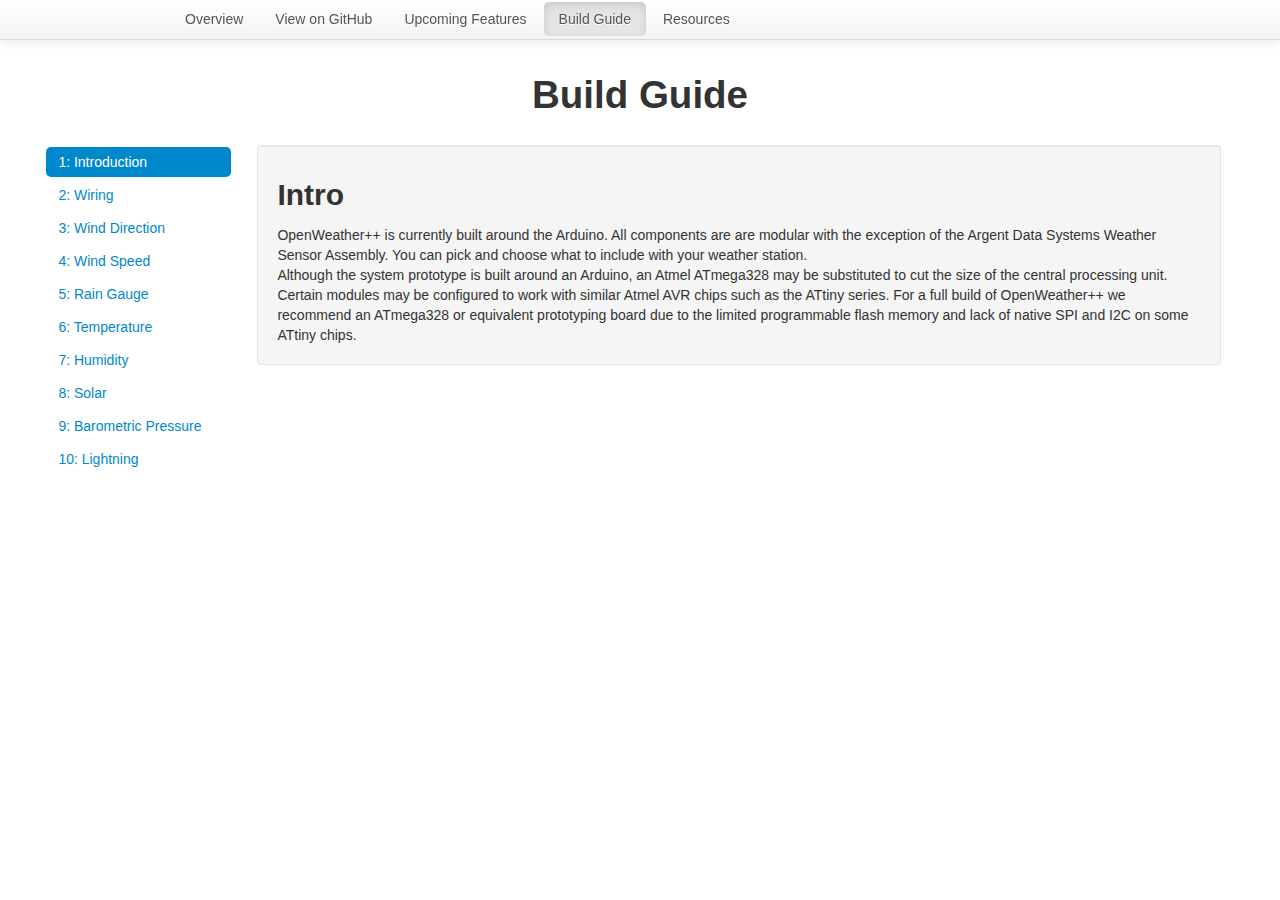
==== commit a86fc620: "Updated whitepaper and build guide page" ====
--- a/build-guide.html
+++ b/build-guide.html
@@ -42,7 +42,7 @@
 				  <li><a href="#wind_dir" data-toggle="pill">3: Wind Direction</a></li>
 				  <li><a href="#wind_spd" data-toggle="pill">4: Wind Speed</a></li>
 				  <li><a href="#rain" data-toggle="pill">5: Rain Gauge</a></li>
-				  <li><a href="#temp" data-toggle="pill">6: Tempurature</a></li>
+				  <li><a href="#temp" data-toggle="pill">6: Temperature</a></li>
 				  <li><a href="#hum" data-toggle="pill">7: Humidity</a></li>
 				  <li><a href="#solar" data-toggle="pill">8: Solar</a></li>
 				  <li><a href="#bar" data-toggle="pill">9: Barometric Pressure</a></li>
@@ -66,7 +66,7 @@
 						    <img class="img-polaroid span4 padded-image" src="images/windvane.jpeg"></img>
 						    </br>
 						    <h3>Overview</h3>
-						    <span class="span7">Wind Direction is provided by the wind vane module on the Argent Data Systems weather base. This module uses 8 different resistors, which are able to provide a reading of 16 different headings. The wind vane sends back an analog signal on the <a rel="tooltip" data-placement="top" data-original-title="The inner two wires are used by the anomometer" id="wind-dir-ttip">outer two wires</a> of its CAT2 cable. The OpenWeather++ source code designates Ardiuno analog pin 5 for reading in the wind vane data, however you may change this to whicherver analog pin you like. A 10k pull up resistor from a 5v rail (Arduino or External Source) must make connection to the wind vane data wire on RJ-45 pin 7. The connection is grounded via RJ-45 pin 3.</span></br>
+						    <span class="span7">Wind Direction is provided by the wind vane module on the Argent Data Systems weather base. This module uses 8 different resistors, which are able to provide a reading of 16 different headings. The wind vane sends back an analog signal on the <a rel="tooltip" data-placement="top" data-original-title="The inner two wires are used by the anomometer" id="wind-dir-ttip">outer two wires</a> of its CAT2 cable. The OpenWeather++ source code designates Arduino analog pin 5 for reading in the wind vane data, however you may change this to whichever analog pin you like. A 10k pull up resistor from a 5v rail (Arduino or External Source) must make connection to the wind vane data wire on RJ-45 pin 7. The connection is grounded via RJ-45 pin 3.</span></br>
                             </div>
                             <div>
                             <h3 class="centered-text">Source Code</h3>
@@ -145,7 +145,7 @@
 						    <img class="img-polaroid span4 padded-image" src="images/anomometer.jpeg"></img>
 						    </br>
 						    <h3>Overview</h3>
-                            <span class="span7">The anemometer module is the unit responsible for measuring wind speed. It accomplishes this by using tripping a contact as it spins with the wind. The anemometer data is transfered on the same CAT 2 cable as the wind vane, however it uses the inner two pins. When wiring this into an RJ-45 jack, pin 4 on the jack will be connected to ground. Pin 8 is connected to the Arduino digital pin 2 with a 10k pull up resistor connected to 5 volt line. Note that one interrupt per second is equivalent to a wind speed of 1.492 MPH or 2.4 km/h.</span>
+                            <span class="span7">The anemometer module is the unit responsible for measuring wind speed. It accomplishes this by using tripping a contact as it spins with the wind. The anemometer data is transferred on the same CAT 2 cable as the wind vane, however it uses the inner two pins. When wiring this into an RJ-45 jack, pin 4 on the jack will be connected to ground. Pin 8 is connected to the Arduino digital pin 2 with a 10k pull up resistor connected to 5 volt line. Note that one interrupt per second is equivalent to a wind speed of 1.492 MPH or 2.4 km/h.</span>
                             </div>
                             <div>
                             <h3 class="centered-text">Source Code</h3>
@@ -209,7 +209,7 @@
 							Unit testing for the anemometer is accomplished with an <a rel="tooltip" data-placement="bottom" data-original-title="OpenWeather++ accepts no responsiblity for the actions taken by the end user" id="wind-dir-ttip">automobile</a> with an accurate speed gauge or a <a rel="tooltip" data-placement="bottom" data-original-title="Probably a much safer form of testing than an automobile" id="wind-dir-ttip">wind chamber</a>. Testing with a motor vehicle should be done in a controlled environment and not on an open road. For testing with an automobile complete the following steps.
 						    <ol>
 								<li>With the anemometer either helped by an assistant or secured to the interior passenger side of the vehicle along with a computer for reading the data, position the anemometer slightly outside of the passenger window.</li>
-								<li>Safely begin operating the vehicle at a steady 10 miles per hour. One the vehicle has reached 10 MPH, begin data logging. Keep the speed for a long enough period of time to get enough data for a good average speed reading from the anemometer.</li>
+								<li>Safely begin operating the vehicle at a steady 10 miles per hour. Once the vehicle has reached 10 MPH, begin data logging. Keep the speed for a long enough period of time to get enough data for a good average speed reading from the anemometer.</li>
 								<li>After stopping the vehicle, calculate the average speed readings. If the average is greater than or less than 10 MPH by 1 MPH, annotate as a note and proceed with the next step.</li>
 								<li>Repeat steps one through three increasing the speed of the vehicle by 10 MPH with each increment all the way up to 30 MPH.</li>
 								<li>If the error of the anemometer is linear, it may be corrected in the code with an adjustment. If the error is not linear and is sporadic there is an error in the module and it needs to be replaced.</li>
@@ -223,7 +223,7 @@
 						    <img class="img-polaroid span4 padded-image" src="images/rain.jpeg"></img>
 						    </br>
 						    <h3>Overview</h3>
-                            <span class="span7">The rain meter module functions on the design of a tip bucket. That is to say that after the bucket inside of the module fills to a certain threshold (.011" of precipitation) it tips to either side causing a contact closure in the circuit. The tip bucket then empties itself and moves to it's initial position waiting to fill up again. The rain gauge operates on its own CAT 2 cable. When plugged into an RJ-45 port the rain gauge is grounded on pin 4. Data is transmitted on pin 8. The data line is wired to Arduino pin 4 and must be connected to a 5 volt line via a 10 k pull up resistor.</span>
+                            <span class="span7">The rain meter module functions on the design of a tip bucket. That is to say that after the bucket inside of the module fills to a certain threshold (.011" of precipitation) it tips to either side causing a contact closure in the circuit. The tip bucket then empties itself and moves to its initial position waiting to fill up again. The rain gauge operates on its own CAT 2 cable. When plugged into an RJ-45 port the rain gauge is grounded on pin 4. Data is transmitted on pin 8. The data line is wired to Arduino pin 4 and must be connected to a 5 volt line via a 10k pull up resistor.</span>
                             </div>
                             <div>
                             <h3 class="centered-text">Source Code</h3>
@@ -272,28 +272,134 @@
 						<div>
 						    <h3 class="centered-text">Unit Testing</h3>
 						    <div class="well">
-							Testing of the rain gauge is done with a cup of water, and exactly <a rel="tooltip" data-placement="top" data-original-title="2.77056 Fluid Ounces" id="wind-dir-ttip">5 cubic inches</a> of water, a container to catch the water exiting the gauge. and a computer for data logging.
+							Testing of the rain gauge is done with a cup of water, and exactly <a rel="tooltip" data-placement="top" data-original-title="2.77056 Fluid Ounces" id="wind-dir-ttip">5 cubic inches</a> of water, a container to catch the water exiting the gauge, and a computer for data logging.
 						    <ol>
 								<li>Begin data logging with the computer and slowly pour the water into the rain gauge.</li>
 								<li>After all the water has been poured into the rain gauge check the total reported precipitation</li>
 								<li>If the rain gauge is reports a sum with a tolerance greater than .1 inches check the code to ensure each interrupt is measured as .011".</li>
-								<li>If the code is correct and the gauge is has an tolerance of error greater than .5" the unit is defective and needs to be replaced"</li>
+								<li>If the code is correct and the gauge is has a tolerance of error greater than .5" the unit is defective and needs to be replaced"</li>
 						    </ol>
 						    </div>
 						</div>
 					</div>
-					<div id="temp" class="pill-pane fade in row-fluid well">
-						Lorem ipsum dolor sit amet, consectetur adipisicing elit, sed do eiusmod tempor incididunt ut labore et dolore magna aliqua. Ut enim ad minim veniam, quis nostrud exercitation ullamco laboris nisi ut aliquip ex ea commodo consequat. Duis aute irure dolor in reprehenderit in voluptate velit esse cillum dolore eu fugiat nulla pariatur. Excepteur sint occaecat cupidatat non proident, sunt in culpa qui officia deserunt mollit anim id est laborum.
+					<div id="bar" class="pill-pane fade in row-fluid well">
+					    <h2 class="centered-text">HobbyBoards Barometer Module</h2>
+						<div class="span12">
+						    <img class="img-polaroid span4 padded-image" src=""></img>
+						    </br>
+						    <h3 class="offset3 span1">Overview</h3>
+                            <span class="span7">The HobbyBoards Barometer Module consists of a LM78L12 linear voltage regulator, an MPXA4115A pressure sensor, and a DS2438 battery sensor (ADC) all on a circuit board with dual RJ-45 ports. This module communicates using the proprietary Dallas Semiconductor One-Wire protocol. This module requires a power supply with an output voltage between 15 and 24 volts, however we have been able to get the module to work properly under an input voltage of 14 volts, in fact documentation on the LM78L12 states that the minimum input voltage is 13.7 volts. The MPXA4115A pressure sensor outputs analog voltage according to its pressure. This output voltage is fed to the DS2438 where it is converted into a digital value and transferred over the OneWire network. To read more about the inner working of the IC's on this module see the related documentation under the Resources section of the site.</span>
+                            </div>
+                            <div>
+                            <h3 class="centered-text">Source Code</h3>
+                            <h5>Required Libraries</h5>
+    <pre class="prettyprint linenums code-blox"><code class-action="lang-c">    #include &ltOneWire.h&gt
+    #include &ltDS2438.h&gt //OneWire Battery Monitor found in the Temperature, Humidity & Solar sensor, as well as Barometer</code></pre>
+    
+                            <h5>Initialization</h5>
+                            <pre class="prettyprint linenums code-blox">
+    <code>OneWire oneWire(4); //OneWire on Digital 4
+    DeviceAddress humidity_temp_solar = { 0x26,0x8A,0x9F,0x21,0x01,0x00,0x00,0xC8 };//Acquired with OneWireSniffer.ino
+    hum_temp_sol ds2438(&oneWire, humidity_temp_solar); //Create the instance of the class for humidity, temp & solar module</code></pre>
+    
+                            <h5>Code to add to the setup() function</h5>
+                            <pre class="prettyprint linenums code-blox">
+    <code>Serial.begin(9600); //For serial debugging</code></pre>
+    
+                            <h5>Code to add to the loop() function</h5>
+                            <pre class="prettyprint linenums code-blox"><code>    Serial.println(); //This line and the next are only necessary for serial debugging/demonstration
+    Serial.print("Barometric Pressure (inHG): ");
+    Serial.print(barometer.readAD());</code></pre>
+						</div>
+						<h3 class="centered-text">About the Formula</h3>
+						<div>
+							The MPXA4115A has blah blah blah....
+						</div>
+						<div>
+						    <h3 class="centered-text">Unit Testing</h3>
+						    <div class="well">
+						    </div>
+						</div>
 					</div>
 					<div id="hum" class="pill-pane fade in row-fluid well">
-						Lorem ipsum dolor sit amet, consectetur adipisicing elit, sed do eiusmod tempor incididunt ut labore et dolore magna aliqua. Ut enim ad minim veniam, quis nostrud exercitation ullamco laboris nisi ut aliquip ex ea commodo consequat. Duis aute irure dolor in reprehenderit in voluptate velit esse cillum dolore eu fugiat nulla pariatur. Excepteur sint occaecat cupidatat non proident, sunt in culpa qui officia deserunt mollit anim id est laborum.
+					    <h2 class="centered-text">Humidity</h2>
+						<div class="span12">
+						    <img class="img-polaroid span4 padded-image" src=""></img>
+						    </br>
+						    <h3>Overview</h3>
+							<span class="span7">The humidity sensor on the Humidity, Temperature, and Solar module is a *???*. This unit is an analog device, and its readings are digitized on the same DS2438 battery monitor as the solar meter.</span>
+						</div>
 							
 					</div>
 					<div id="solar" class="pill-pane fade in row-fluid well">
 						Lorem ipsum dolor sit amet, consectetur adipisicing elit, sed do eiusmod tempor incididunt ut labore et dolore magna aliqua. Ut enim ad minim veniam, quis nostrud exercitation ullamco laboris nisi ut aliquip ex ea commodo consequat. Duis aute irure dolor in reprehenderit in voluptate velit esse cillum dolore eu fugiat nulla pariatur. Excepteur sint occaecat cupidatat non proident, sunt in culpa qui officia deserunt mollit anim id est laborum.
 					</div>
-					<div id="bar" class="pill-pane fade in row-fluid well">
-						Lorem ipsum dolor sit amet, consectetur adipisicing elit, sed do eiusmod tempor incididunt ut labore et dolore magna aliqua. Ut enim ad minim veniam, quis nostrud exercitation ullamco laboris nisi ut aliquip ex ea commodo consequat. Duis aute irure dolor in reprehenderit in voluptate velit esse cillum dolore eu fugiat nulla pariatur. Excepteur sint occaecat cupidatat non proident, sunt in culpa qui officia deserunt mollit anim id est laborum.
+					<div id="temp" class="pill-pane fade in row-fluid well">
+					    <h2 class="centered-text">Temperature</h2>
+						<div class="span12">
+						    <img class="img-polaroid span4 padded-image" src=""></img>
+						    </br>
+						    <h3>Overview</h3>
+                            <span class="span7">Temperature is for the OpenWeather++ system is calculated within the HobbyBoards Temperature, Humidity, and Solar module. This process is accomplished with the Dallas Semiconductor DS18S20. The DS18S20 is a One Wire IC belonging to a family of DS18xx digital thermometers. These digital thermometers require <a rel="tooltip" data-placement="top" data-original-title="At most a 4.7k pull up resistor, power, data-line, and ground." id="wind-dir-ttip">little circuitry</a> to operate on the One Wire bus and can be be wired in as an individual module if your build is requires a reduced cost. The devices at the time of writing this build guide can be purchased from 2 to 5 US dollars. The DS18S20 provides an 8-bit temperature resolution. If greater accuracy is required, the <a rel="tooltip" data-placement="top" data-original-title="12-bits of resolution" id="wind-dir-ttip">DS18B20</a> should be used instead. Weather used inside the HobbyBoards module or as a stand alone meter, the cost, simplicity and accuracy of the DS18xx line of thermometers makes it a must in any form of OpenWeather++ build.</span>
+                            </div>
+                            <div>
+                            <h3 class="centered-text">Source Code</h3>
+                            <h5>Required Libraries</h5>
+    <pre class="prettyprint linenums code-blox"><code class-action="lang-c">    #include &ltOneWire.h&gt</code></pre>
+    
+                            <h5>Initialization</h5>
+                            <pre class="prettyprint linenums code-blox">
+    <code>OneWire oneWire(4); //OneWire instantiation on Arduino Digital Pin 4</code></pre>
+    
+                            <h5>Code to add to the setup() function</h5>
+                            <pre class="prettyprint linenums code-blox">
+    <code>Serial.begin(9600); //For serial debugging</code></pre>
+    
+                            <h5>Code to add to the loop() function</h5>
+                            <pre class="prettyprint linenums code-blox"><code>getTemp();//Call our function to return a temp;</code></pre>
+							
+							<h5>getTemp function prototype</h5>
+<pre class="prettyprint linenums code-blox"><code>	//function to retrieve temp in cel from oneWire18s20 or oneWire1820
+float getTemp(){
+	byte i;
+	byte data[12];
+	int Temp;
+	oneWire.reset();
+	oneWire.select(oneWire18x20_address);
+	oneWire.write(0x44,1);	   // start conversion, with parasite power on at the end
+	// Resolution	            9 bit	10 bit	11 bit	12 bit
+	// Conversion Time (ms)	93.75	187.5	375	    750
+	// LSB (°C)	            0.5	    0.25	0.125	0.0625
+	delay(750);     
+	oneWire.reset();
+	oneWire.select(oneWire18x20_address);    
+	oneWire.write(0xBE);	   // Read Scratchpad
+	for ( i = 0; i < 9; i++) {	     // we need 9 bytes (9 byte resolution on oneWire1820 & oneWire18s20)
+	data[i] = oneWire.read();
+	}
+	Temp=(data[1]<<8)+data[0];//take the two bytes from the response relating to temperature
+	Temp=Temp>>1;//divide by 16 to get pure Celsius readout
+	Temp=Temp*1.8+32; // comment this line out to get fahrenheit 
+	float t = Temp;
+	return t;
+}</code></pre>
+						</div>
+						<div>
+						    <h3 class="centered-text">Unit Testing</h3>
+						    <div class="well">
+								The DS18S20 comes pre-calibrated and tested from the factory, with an error tolerance of .5 &degCelsius between -10 &degC and 85 &degC. However to ensure proper reading of the thermometer, a unit test should be done after interfacing with the DS18S20. To test a second thermometer known to be accurate will be needed as a control. The test will also require a computer and micro-controller or other form of communication to log readings from the DS18S20.
+								<br>
+								<br>
+							    <ol>
+									<li>Let both thermometers sit in the current environment for one minute to ensure stable readings.</li>
+									<li>After one minute, begin data polling both thermometers every 30 seconds for two minutes.</li>
+									<li>Once the two minutes of testing is up, compute the average for each thermometers and compare results.</li>
+									<li>If the thermometers differ more than two degrees check the source code of the DS18S20 for accuracy.</li>
+							    </ol>
+								<span class="label label-info">Note</span> Although the thermometers may have subtle differences in readings, this does not indicate that the DS18S20 is faulty.
+						    </div>
+						</div>
+					
 					</div>
 					<div id="lightning" class="pill-pane fade in row-fluid well">
 						Lorem ipsum dolor sit amet, consectetur adipisicing elit, sed do eiusmod tempor incididunt ut labore et dolore magna aliqua. Ut enim ad minim veniam, quis nostrud exercitation ullamco laboris nisi ut aliquip ex ea commodo consequat. Duis aute irure dolor in reprehenderit in voluptate velit esse cillum dolore eu fugiat nulla pariatur. Excepteur sint occaecat cupidatat non proident, sunt in culpa qui officia deserunt mollit anim id est laborum.
--- a/css/prettify.css
+++ b/css/prettify.css
@@ -0,0 +1,130 @@
+/* Hemisu Light */
+/* Original theme - http://noahfrederick.com/vim-color-scheme-hemisu/ */
+/* Pretty printing styles. Used with prettify.js. */
+/* SPAN elements with the classes below are added by prettyprint. */
+/* plain text */
+.pln {
+  color: #111111; }
+
+@media screen {
+  /* string content */
+  .str {
+    color: #739200; }
+
+  /* a keyword */
+  .kwd {
+    color: #739200; }
+
+  /* a comment */
+  .com {
+    color: #999999; }
+
+  /* a type name */
+  .typ {
+    color: #ff0055; }
+
+  /* a literal value */
+  .lit {
+    color: #538192; }
+
+  /* punctuation */
+  .pun {
+    color: #111111; }
+
+  /* lisp open bracket */
+  .opn {
+    color: #111111; }
+
+  /* lisp close bracket */
+  .clo {
+    color: #111111; }
+
+  /* a markup tag name */
+  .tag {
+    color: #111111; }
+
+  /* a markup attribute name */
+  .atn {
+    color: #739200; }
+
+  /* a markup attribute value */
+  .atv {
+    color: #ff0055; }
+
+  /* a declaration */
+  .dec {
+    color: #111111; }
+
+  /* a variable name */
+  .var {
+    color: #111111; }
+
+  /* a function name */
+  .fun {
+    color: #538192; } }
+/* Use higher contrast and text-weight for printable form. */
+@media print, projection {
+  .str {
+    color: #060; }
+
+  .kwd {
+    color: #006;
+    font-weight: bold; }
+
+  .com {
+    color: #600;
+    font-style: italic; }
+
+  .typ {
+    color: #404;
+    font-weight: bold; }
+
+  .lit {
+    color: #044; }
+
+  .pun, .opn, .clo {
+    color: #440; }
+
+  .tag {
+    color: #006;
+    font-weight: bold; }
+
+  .atn {
+    color: #404; }
+
+  .atv {
+    color: #060; } }
+/* Style */
+pre.prettyprint {
+  background: white;
+  font-family: Menlo, Monaco, Consolas, monospace;
+  font-size: 12px;
+  line-height: 1.5;
+  border: 1px solid #ccc;
+  padding: 10px; }
+
+/* Specify class=linenums on a pre to get line numbering */
+ol.linenums {
+  margin-top: 0;
+  margin-bottom: 0; }
+
+/* IE indents via margin-left */
+li.L0,
+li.L1,
+li.L2,
+li.L3,
+li.L4,
+li.L5,
+li.L6,
+li.L7,
+li.L8,
+li.L9 {
+  /* */ }
+
+/* Alternate shading for lines */
+li.L1,
+li.L3,
+li.L5,
+li.L7,
+li.L9 {
+  /* */ }